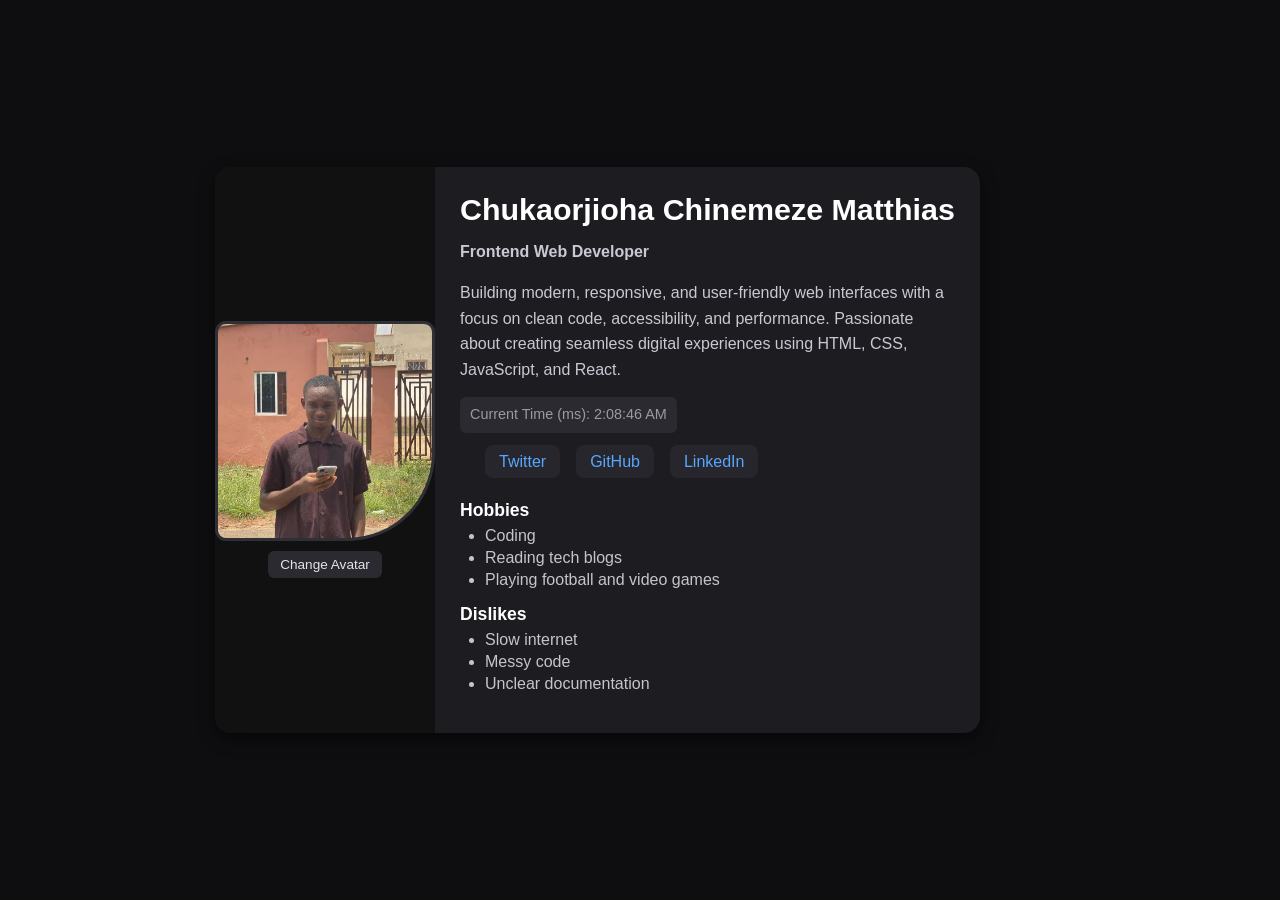
==== index.html @ 793efcec "Initial commit" ====
<!DOCTYPE html>
<html lang="en">
<head>
    <meta charset="UTF-8">
    <meta name="viewport" content="width=device-width, initial-scale=1.0">
    <title>Profile Card</title>
    <link rel="stylesheet" href="style.css">
</head>
<body>
    <main>
        <article data-testid="test-profile-card" class="profile-card">
            <figure class="avatar">
                <img
                    src="image/myImage.jpg"
                    alt="User avatar"
                    data-testid="test-user-avatar"
                    id="user-avatar"
                />
                <figcaption>
                    <label for="avatar-upload" class="upload-label">Change Avatar</label>
                    <input
                        type="file"
                        id="avatar-upload"
                        accept="image/*"
                        aria-label="Upload new avatar"
                        hidden
                    />
                </figcaption>
            </figure>

            <section class="info">
                <header>
                <h2 data-testid="test-user-name">Chukaorjioha Chinemeze Matthias</h2>
                </header>

                <p data-testid="test-user-bio">
                <b>Frontend Web Developer</b>
                </p>
                <p data-testid="test-user-bio">
                Building modern, responsive, and user-friendly web interfaces with a focus on clean code, accessibility, and performance. 
                Passionate about creating seamless digital experiences using HTML, CSS, JavaScript, and React.
                </p>

                <p class="time">
                Current Time (ms): 
                <span data-testid="test-user-time" id="user-time"></span>
                </p>

                <nav aria-label="Social media links">
                    <ul data-testid="test-user-social-links" class="social-links">
                        <li>
                            <a
                                href="https://twitter.com"
                                target="_blank"
                                rel="noopener noreferrer"
                                data-testid="test-user-social-twitter"
                            >Twitter</a>
                        </li>
                        <li>
                            <a
                                href="https://github.com"
                                target="_blank"
                                rel="noopener noreferrer"
                                data-testid="test-user-social-github"
                            >GitHub</a>
                        </li>
                        <li>
                            <a
                                href="https://linkedin.com"
                                target="_blank"
                                rel="noopener noreferrer"
                                data-testid="test-user-social-linkedin"
                            >LinkedIn</a>
                        </li>
                    </ul>
                </nav>

                <section>
                    <h3>Hobbies</h3>
                    <ul data-testid="test-user-hobbies">
                        <li>Coding</li>
                        <li>Reading tech blogs</li>
                        <li>Playing football and video games</li>
                    </ul>
                </section>

                <section>
                    <h3>Dislikes</h3>
                    <ul data-testid="test-user-dislikes">
                        <li>Slow internet</li>
                        <li>Messy code</li>
                        <li>Unclear documentation</li>
                    </ul>
                </section>
            </section>
        </article>
  </main>

  <script src="script.js"></script>
</body>
</html>
---- style.css ----
* {
    box-sizing: border-box;
    margin: 0;
    padding: 0;
}
body {
    font-family: "Inter", "Segoe UI", Tahoma, Geneva, Verdana, sans-serif;
    background-color: #0e0e10;
    color: #e4e4e7;
    display: flex;
    justify-content: center;
    align-items: center;
    height: 100vh;
}
/* PROFILE CARD */
.profile-card {
    background: #1c1c21;
    border-radius: 16px;
    box-shadow: 0 6px 16px rgba(0, 0, 0, 0.5);
    display: flex;
    flex-direction: row;
    max-width: 850px;
    width: 90%;
    overflow: hidden;
    transition: transform 0.25s ease, box-shadow 0.25s ease;
}
.profile-card:hover {
    transform: translateY(-4px);
    box-shadow: 0 10px 25px rgba(0, 0, 0, 0.7);
}
/* AVATAR */
.avatar {
    flex-shrink: 0;
    background: #111;
    display: flex;
    flex-direction: column;
    align-items: center;
    justify-content: center;
}
.avatar img {
    width: 220px;
    height: 220px;
    object-fit: cover;
    border-radius: 5% 5% 40% 5%;
    border: 3px solid #2f2f36;
}
.upload-label {
    display: inline-block;
    margin-top: 10px;
    background: #2a2a30;
    color: #e4e4e7;
    padding: 6px 12px;
    border-radius: 6px;
    font-size: 0.85rem;
    cursor: pointer;
    transition: background 0.2s ease;
}
.upload-label:hover {
    background: #3a3a42;
}
/* INFO SECTION */
.info {
    padding: 25px;
    flex: 1;
}
h2 {
    font-size: 1.9rem;
    font-weight: 600;
    color: #fff;
    margin-bottom: 12px;
}
p {
    line-height: 1.6;
    margin-bottom: 15px;
    color: #c9c9d3;
}
.time {
    font-size: 0.9rem;
    color: #9a9aa1;
    background: #2a2a30;
    padding: 6px 10px;
    display: inline-block;
    border-radius: 6px;
    margin-bottom: 20px;
}
/* SOCIAL LINKS */
.social-links {
    list-style: none;
    display: flex;
    flex-wrap: wrap;
    gap: 1rem;
    margin-bottom: 25px;
}
.social-links a {
    color: #58a6ff;
    text-decoration: none;
    font-weight: 500;
    background: #26262c;
    padding: 8px 14px;
    border-radius: 8px;
    transition: background 0.2s ease, transform 0.2s ease;
}
.social-links a:hover {
    background: #3a3a42;
    transform: translateY(-2px);
}
/* LIST SECTIONS */
section h3 {
    font-size: 1.1rem;
    color: #ffffff;
    margin-bottom: 6px;
}
section ul {
    list-style: disc;
    padding-left: 25px;
    margin-bottom: 15px;
    color: #c5c5cc;
}
section ul li {
    margin-bottom: 4px;
}

/* RESPONSIVE DESIGN */
@media (max-width: 768px) {
body {
    height: auto;
    padding: 20px;
}
.profile-card {
    flex-direction: column;
    text-align: center;
}
.avatar img {
    width: 160px;
    height: 160px;
    border-radius: 50%;
    margin-top: 20px;
}
.upload-label {
    margin-bottom: 13px;
}
.info {
    padding: 20px;
}
.social-links {
    justify-content: center;
}
section ul {
    list-style: none;
    padding: 0;
}
}
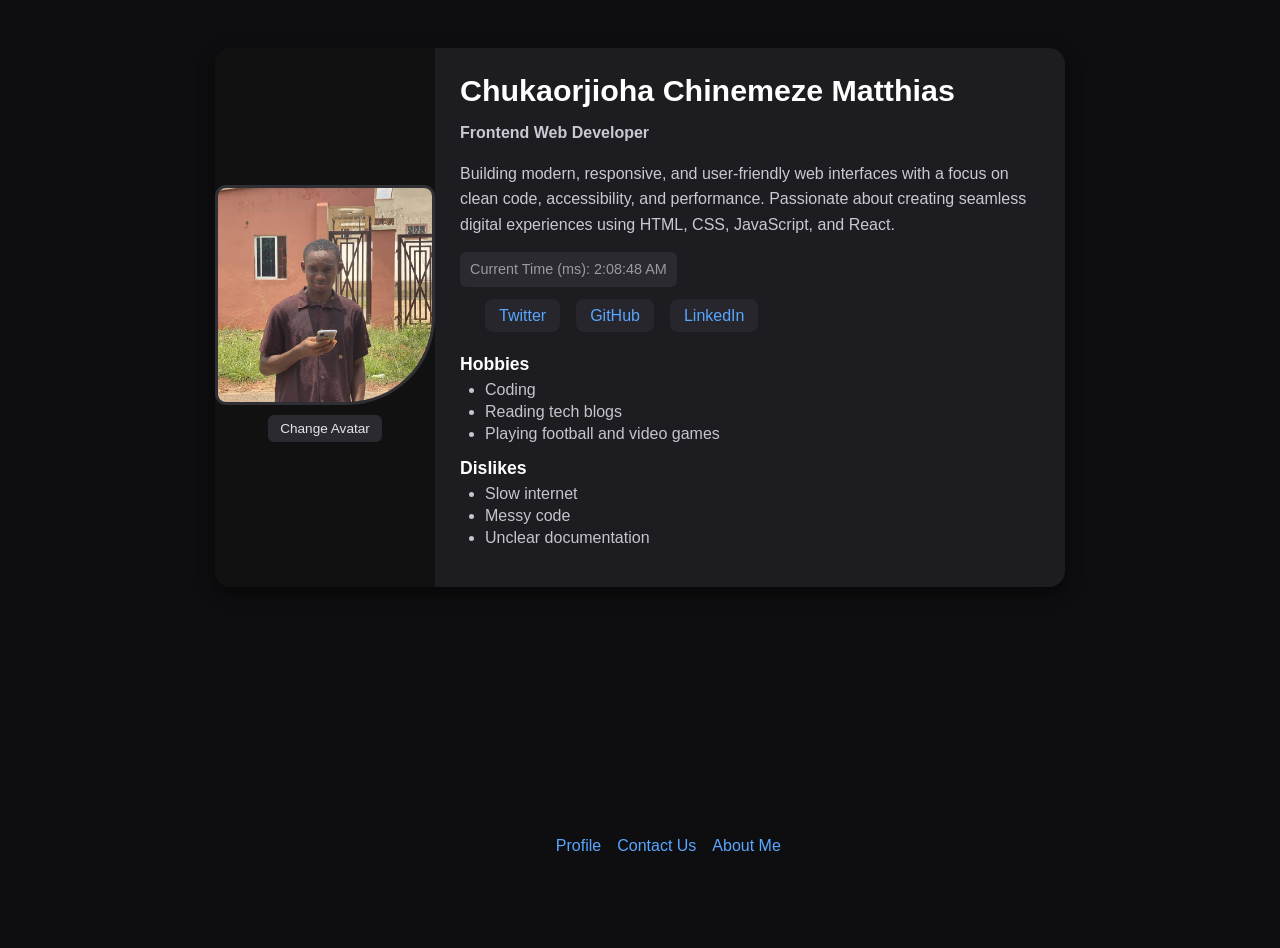
==== commit 2dcfe292: "Added about and contact pages; updated index, script, and style" ====
--- a/index.html
+++ b/index.html
@@ -36,7 +36,7 @@
                 <p data-testid="test-user-bio">
                 <b>Frontend Web Developer</b>
                 </p>
-                <p data-testid="test-user-bio">
+                <p data-testid="test-user-bio-2">
                 Building modern, responsive, and user-friendly web interfaces with a focus on clean code, accessibility, and performance. 
                 Passionate about creating seamless digital experiences using HTML, CSS, JavaScript, and React.
                 </p>
@@ -94,8 +94,15 @@
                 </section>
             </section>
         </article>
-  </main>
-
+    
+        <nav aria-label="Main navigation" class="main-nav">
+            <ul>
+                <li><a href="index.html" class="active">Profile</a></li>
+                <li><a href="contact.html">Contact Us</a></li>
+                <li><a href="about.html">About Me</a></li>
+            </ul>
+        </nav>
+    </main>
   <script src="script.js"></script>
 </body>
 </html>
--- a/style.css
+++ b/style.css
@@ -7,9 +7,6 @@
     font-family: "Inter", "Segoe UI", Tahoma, Geneva, Verdana, sans-serif;
     background-color: #0e0e10;
     color: #e4e4e7;
-    display: flex;
-    justify-content: center;
-    align-items: center;
     height: 100vh;
 }
 /* PROFILE CARD */
@@ -18,6 +15,7 @@
     border-radius: 16px;
     box-shadow: 0 6px 16px rgba(0, 0, 0, 0.5);
     display: flex;
+    margin: 3rem auto;
     flex-direction: row;
     max-width: 850px;
     width: 90%;
@@ -25,7 +23,6 @@
     transition: transform 0.25s ease, box-shadow 0.25s ease;
 }
 .profile-card:hover {
-    transform: translateY(-4px);
     box-shadow: 0 10px 25px rgba(0, 0, 0, 0.7);
 }
 /* AVATAR */
@@ -119,6 +116,123 @@
 section ul li {
     margin-bottom: 4px;
 }
+.main-nav {
+    position: absolute; 
+    bottom: 5%;
+    right: 39%;
+}
+.main-nav.contact-page {
+    position: absolute; 
+    bottom: -10%;
+    right: 39%;
+}
+.main-nav.about-page {
+    position: absolute; 
+    bottom: -24%;
+    right: 39%;
+}
+.main-nav ul {
+    list-style: none;
+    display: flex;
+    gap: 1rem;
+    flex-wrap: wrap;
+    justify-content: center;
+}
+.main-nav a {
+    text-decoration: none;
+    color: #58a6ff;
+    font-weight: 500;
+}
+.main-nav a:hover {
+    border-bottom: 2px solid yellow;
+}
+
+/* FOR CONTACT PAGE */
+h1 {
+    margin-left: 43%;
+    margin-top: 10px;
+}
+form {
+    background: #1c1c21;
+    padding: 2rem;
+    border-radius: 16px;
+    max-width: 600px;
+    height: 100vh;
+    width: 90%;
+    margin: 1rem auto;
+}
+label {
+    display: block;
+    margin-bottom: 0.5rem;
+    font-weight: 500;
+    color: #fff;
+}
+input, textarea {
+    width: 100%;
+    padding: 0.75rem;
+    margin-bottom: 1rem;
+    border: 1px solid #2f2f36;
+    border-radius: 8px;
+    background: #111;
+    color: #e4e4e7;
+}
+input:focus, textarea:focus {
+    outline: 2px solid #58a6ff;
+}
+button {
+    width: 100%;
+    padding: 0.7rem;
+    background: #58a6ff;
+    color: #fff;
+    border: none;
+    border-radius: 8px;
+    font-size: 1rem;
+    font-weight: 600;
+    cursor: pointer;
+    transition: background 0.25s ease;
+}
+button:hover {
+    background: #3a3a42;
+}
+.error {
+    color: #ff4d4d;
+    font-size: 0.85rem;
+    margin-bottom: 0.5rem;
+}
+.success {
+    color: #58ffb3;
+    text-align: center;
+    margin-top: 1rem;
+}
+
+/* ABOUT PAGE */
+main[data-testid="test-about-page"] {
+    background: #1c1c21;
+    border-radius: 16px;
+    padding: 2rem;
+    margin: 2rem auto;
+    height: 120vh;
+    max-width: 800px;
+    width: 90%;
+}
+main[data-testid="test-about-page"] h1 {
+    text-align: center;
+    color: #58a6ff;
+    margin-bottom: 1rem;
+}
+main[data-testid="test-about-page"] h2 {
+    color: #58a6ff;
+    margin-bottom: 0.5rem;
+}
+main[data-testid="test-about-page"] p,
+main[data-testid="test-about-page"] li {
+    color: #c9c9d3;
+    line-height: 1.6;
+}
+main[data-testid="test-about-page"] section {
+    margin-bottom: 1.5rem;
+}
+
 
 /* RESPONSIVE DESIGN */
 @media (max-width: 768px) {
@@ -129,6 +243,8 @@
 .profile-card {
     flex-direction: column;
     text-align: center;
+    margin-top: 0;
+    height: 115vh;
 }
 .avatar img {
     width: 160px;
@@ -149,4 +265,32 @@
     list-style: none;
     padding: 0;
 }
-}
+.main-nav {
+    position: absolute; 
+    bottom: -5%;
+    right: 23%;
+}
+.main-nav.contact-page {
+    position: absolute; 
+    bottom: 18%;
+    right: 20%;
+}
+.main-nav.about-page {
+    position: absolute; 
+    bottom: -31%;
+    right: 25%;
+}
+form {
+    height: 90vh;
+}
+h1 {
+    margin-left: 25%;
+    margin-top: 5px;
+}
+main[data-testid="test-about-page"] {
+    height: 140vh;
+}
+main[data-testid="test-about-page"] h1 {
+    margin-right: 4rem;
+}
+}
